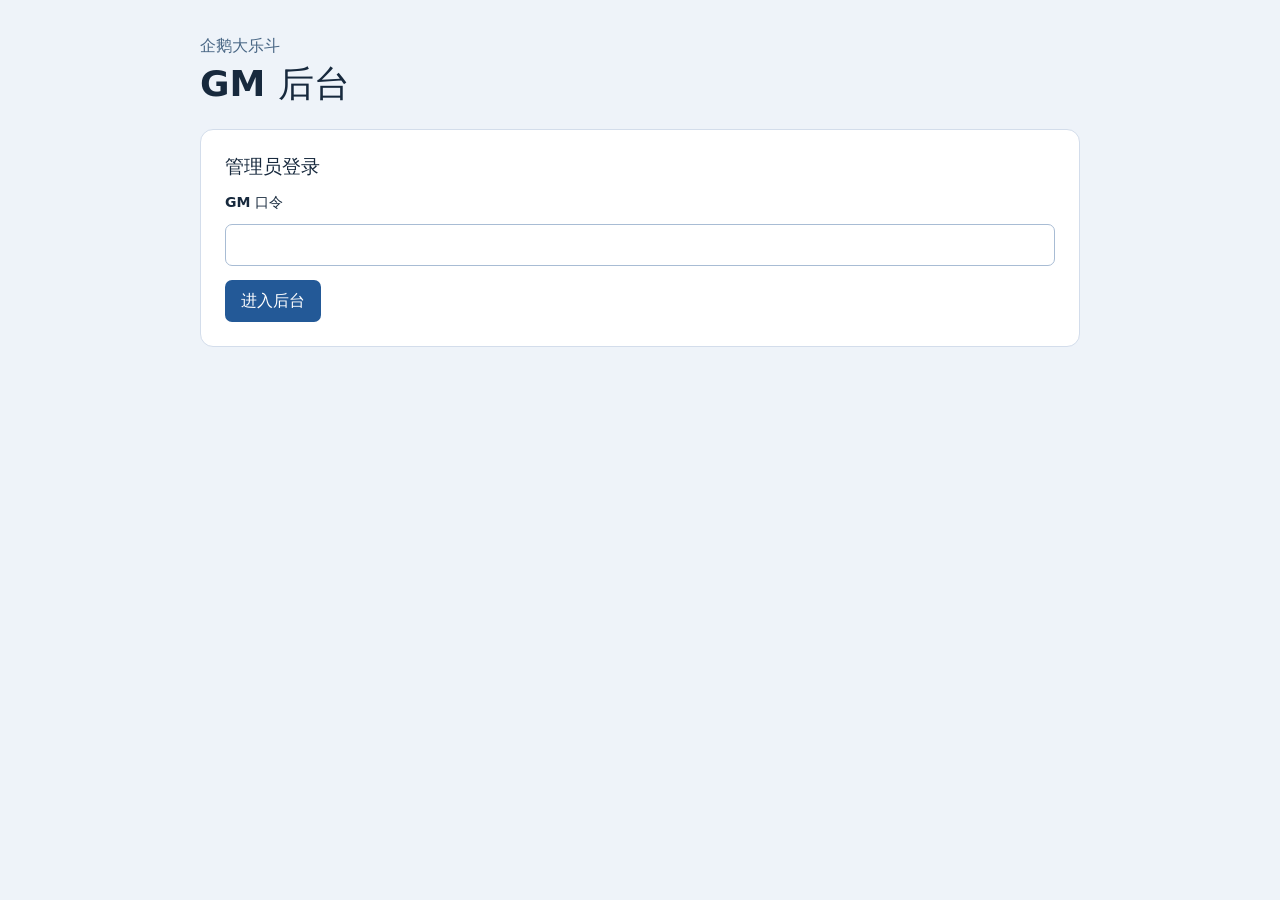
==== gm.html @ b00a604d "Add GM console for granting player assets" ====
<!doctype html>
<html lang="zh-CN">
<head>
  <meta charset="utf-8">
  <meta name="viewport" content="width=device-width, initial-scale=1">
  <title>GM 后台 · 企鹅大乐斗</title>
  <link rel="stylesheet" href="gm.css?v=1">
  <script src="gm.js?v=1" defer></script>
</head>
<body>
  <main>
    <header class="page-header">
      <div><p>企鹅大乐斗</p><h1>GM 后台</h1></div>
      <button id="gm-logout" type="button" class="secondary" hidden>退出后台</button>
    </header>
    <section id="gm-login-panel" class="card" aria-labelledby="login-title">
      <h2 id="login-title">管理员登录</h2>
      <form id="gm-login">
        <label for="gm-key">GM 口令</label>
        <input id="gm-key" type="password" required minlength="64" maxlength="64" autocomplete="off">
        <button type="submit">进入后台</button>
      </form>
    </section>
    <p id="gm-feedback" role="status"></p>
    <section id="gm-workspace" hidden>
      <section class="card" aria-labelledby="find-title">
        <h2 id="find-title">查找角色</h2>
        <form id="gm-lookup" class="fields">
          <div><label for="gm-zone">区服</label><select id="gm-zone" required></select></div>
          <div><label for="gm-uid">UID</label><input id="gm-uid" required inputmode="numeric" pattern="[1-9][0-9]{0,19}" placeholder="输入角色 UID"></div>
          <button type="submit">查找</button>
        </form>
      </section>
      <div id="gm-player" hidden>
        <section class="card" aria-labelledby="gm-player-name">
          <h2 id="gm-player-name" tabindex="-1"></h2>
          <p id="gm-player-meta" class="muted"></p>
          <dl class="assets">
            <div><dt>背包</dt><dd id="gm-items"></dd></div>
            <div><dt>武器库</dt><dd id="gm-weapons"></dd></div>
          </dl>
        </section>
        <section class="card" aria-labelledby="grant-title">
          <h2 id="grant-title">发放</h2>
          <form id="gm-grant">
            <div class="fields">
              <div><label for="gm-kind">类别</label><select id="gm-kind"><option value="item">道具</option><option value="weapon">武器</option></select></div>
              <div><label for="gm-asset">选择道具</label><select id="gm-asset" required></select></div>
              <div><label for="gm-quantity">数量</label><input id="gm-quantity" type="number" min="1" max="999" step="1" value="1" required></div>
            </div>
            <label for="gm-reason">发放原因</label>
            <input id="gm-reason" maxlength="120" placeholder="例如：测试青龙偃月刀动画" required>
            <button type="submit">核对发放</button>
          </form>
        </section>
        <section class="card" aria-labelledby="history-title">
          <h2 id="history-title">最近 20 条发放记录</h2>
          <p id="gm-history-empty" class="muted">该角色还没有发放记录。</p>
          <div class="table-scroll" id="gm-history-table" hidden>
            <table>
              <thead><tr><th scope="col">时间</th><th scope="col">内容</th><th scope="col">原因</th></tr></thead>
              <tbody id="gm-history"></tbody>
            </table>
          </div>
        </section>
      </div>
    </section>
  </main>
  <dialog id="gm-confirm" aria-labelledby="confirm-title">
    <h2 id="confirm-title">确认发放</h2>
    <p id="gm-confirm-text"></p>
    <div class="dialog-actions">
      <button id="gm-cancel" type="button" class="secondary" autofocus>取消</button>
      <button id="gm-send" type="button">确认发放</button>
    </div>
  </dialog>
</body>
</html>
---- gm.css ----
:root {
  font-family: system-ui, sans-serif;
  color: #17293d;
  background: #eef3f9;
  font-synthesis: none;
}
* { box-sizing: border-box; }
[hidden] { display: none !important; }
body { margin: 0; }
main { width: min(880px, 100% - 32px); margin: 36px auto; }
.page-header { display: flex; justify-content: space-between; align-items: center; gap: 16px; margin-bottom: 20px; }
.page-header p { margin: 0 0 3px; color: #496785; font-weight: 650; }
h1 { margin: 0; font-size: clamp(26px, 5vw, 36px); }
h2 { margin: 0 0 14px; font-size: 19px; }
.card, dialog { padding: clamp(14px, 4vw, 24px); border: 1px solid #d3ddeb; border-radius: 13px; background: #fff; }
.card { margin-bottom: 14px; }
form { display: grid; align-items: end; gap: 8px; }
form > button { justify-self: start; margin-top: 6px; }
.fields { display: grid; grid-template-columns: repeat(auto-fit, minmax(min(140px, 100%), 1fr)); gap: 10px; align-items: end; }
label { display: block; margin-bottom: 4px; font-size: 14px; font-weight: 650; }
input, select, button { min-height: 42px; font: inherit; border-radius: 7px; }
input, select { width: 100%; padding: 7px 10px; border: 1px solid #a8bcd4; color: inherit; background: #fff; }
button { border: 1px solid transparent; padding: 7px 15px; color: #fff; background: #235997; font-weight: 650; cursor: pointer; }
button:hover { background: #184779; }
button.secondary { background: #edf4ff; border-color: #b6c7dd; color: #20456f; }
button.secondary:hover { background: #dfebfa; }
button:disabled { opacity: .58; cursor: default; }
:focus-visible { outline: 3px solid #4281cb; outline-offset: 2px; }
#gm-feedback { padding: 10px 14px; border-radius: 8px; color: #145333; background: #e1f1e8; overflow-wrap: anywhere; }
#gm-feedback[data-error] { color: #8f3038; background: #fae9eb; }
#gm-feedback:empty { display: none; }
.muted { color: #52677c; }
.assets { display: grid; gap: 8px; margin: 0; }
.assets > div { display: grid; grid-template-columns: 4em 1fr; gap: 8px; padding: 9px; border-radius: 8px; background: #f3f7fc; }
.assets dt { font-weight: 650; }
.assets dd { margin: 0; overflow-wrap: anywhere; }
.table-scroll { overflow-x: auto; }
table { width: 100%; border-collapse: collapse; }
th, td { padding: 8px; text-align: left; border-bottom: 1px solid #dce5f0; overflow-wrap: anywhere; }
th:first-child, td:first-child { min-width: 140px; }
th { color: #496785; font-size: 13px; }
dialog { max-width: min(440px, 100% - 32px); color: inherit; }
dialog::backdrop { background: #122b4c66; }
#gm-confirm-text { overflow-wrap: anywhere; }
.dialog-actions { display: flex; gap: 8px; justify-content: end; }
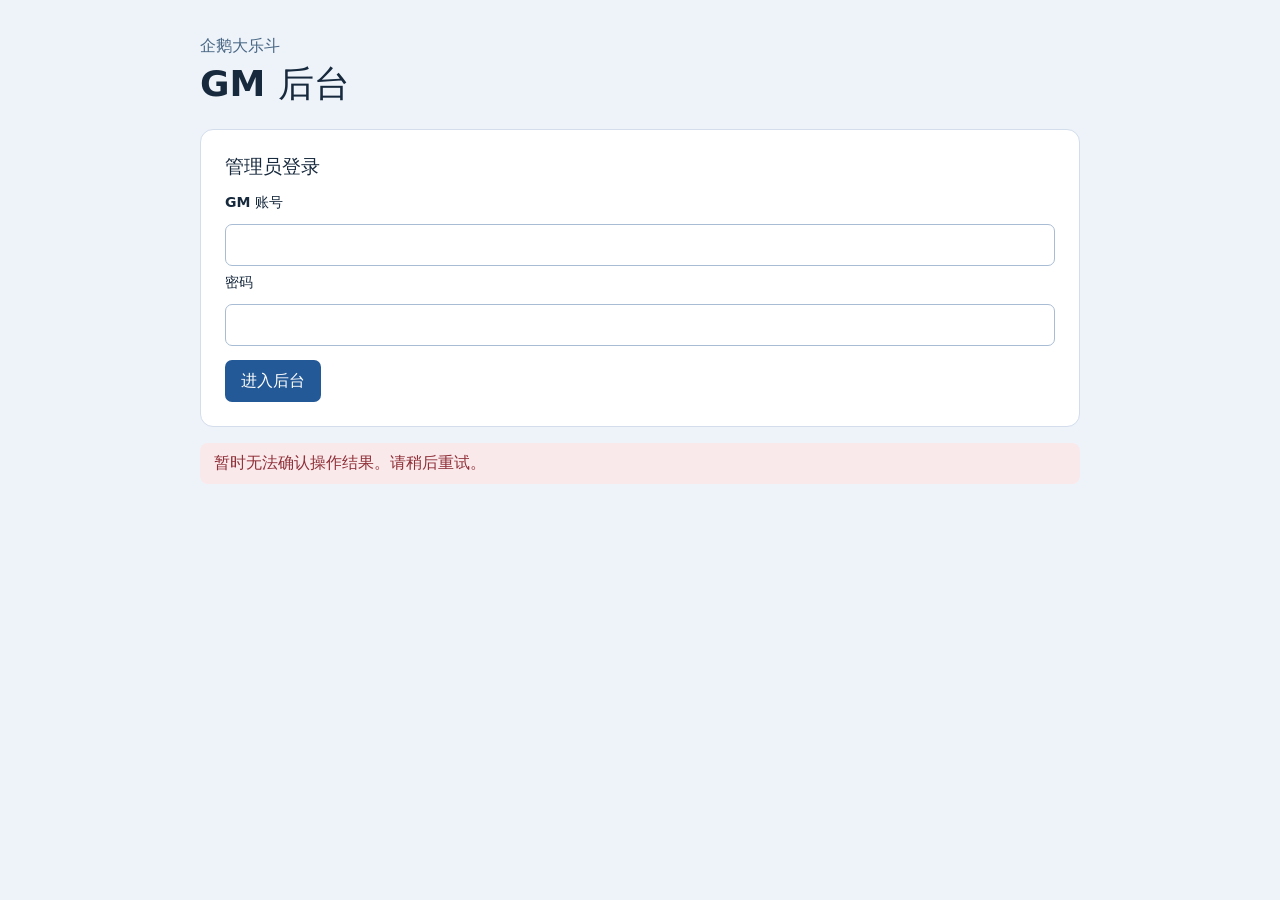
==== commit 2d2ade96: "Manage GM accounts and permissions in the console" ====
--- a/gm.html
+++ b/gm.html
@@ -4,25 +4,43 @@
   <meta charset="utf-8">
   <meta name="viewport" content="width=device-width, initial-scale=1">
   <title>GM 后台 · 企鹅大乐斗</title>
-  <link rel="stylesheet" href="gm.css?v=1">
-  <script src="gm.js?v=1" defer></script>
+  <link rel="stylesheet" href="gm.css?v=2">
+  <script src="gm.js?v=2" defer></script>
 </head>
 <body>
   <main>
     <header class="page-header">
       <div><p>企鹅大乐斗</p><h1>GM 后台</h1></div>
-      <button id="gm-logout" type="button" class="secondary" hidden>退出后台</button>
+      <div class="header-controls" id="gm-user-controls" hidden>
+        <span id="gm-identity"></span>
+        <button id="gm-password-open" type="button" class="secondary">修改密码</button>
+        <button id="gm-logout" type="button" class="secondary">退出后台</button>
+      </div>
     </header>
     <section id="gm-login-panel" class="card" aria-labelledby="login-title">
       <h2 id="login-title">管理员登录</h2>
       <form id="gm-login">
-        <label for="gm-key">GM 口令</label>
-        <input id="gm-key" type="password" required minlength="64" maxlength="64" autocomplete="off">
+        <label for="gm-username">GM 账号</label>
+        <input id="gm-username" required minlength="3" maxlength="32" autocomplete="username" autocapitalize="none">
+        <label for="gm-key">密码</label>
+        <input id="gm-key" type="password" required minlength="12" maxlength="128" autocomplete="current-password">
         <button type="submit">进入后台</button>
       </form>
     </section>
     <p id="gm-feedback" role="status"></p>
     <section id="gm-workspace" hidden>
+      <details id="gm-management" class="card" hidden>
+        <summary>GM 账号管理</summary>
+        <form id="gm-create" class="fields">
+          <div><label for="gm-new-user">新账号</label><input id="gm-new-user" required minlength="3" maxlength="32" autocomplete="off"></div>
+          <div><label for="gm-new-role">权限</label><select id="gm-new-role"><option value="viewer">只读</option><option value="operator">发放员</option><option value="admin">管理员</option></select></div>
+          <div><label for="gm-new-key">初始密码</label><input id="gm-new-key" type="password" required minlength="12" maxlength="128" autocomplete="new-password"></div>
+          <button type="submit">创建账号</button>
+        </form>
+        <div class="table-scroll">
+          <table><thead><tr><th scope="col">账号</th><th scope="col">权限</th><th scope="col">状态</th><th scope="col">操作</th></tr></thead><tbody id="gm-account-list"></tbody></table>
+        </div>
+      </details>
       <section class="card" aria-labelledby="find-title">
         <h2 id="find-title">查找角色</h2>
         <form id="gm-lookup" class="fields">
@@ -40,7 +58,7 @@
             <div><dt>武器库</dt><dd id="gm-weapons"></dd></div>
           </dl>
         </section>
-        <section class="card" aria-labelledby="grant-title">
+        <section class="card" id="gm-grant-panel" aria-labelledby="grant-title">
           <h2 id="grant-title">发放</h2>
           <form id="gm-grant">
             <div class="fields">
@@ -58,7 +76,7 @@
           <p id="gm-history-empty" class="muted">该角色还没有发放记录。</p>
           <div class="table-scroll" id="gm-history-table" hidden>
             <table>
-              <thead><tr><th scope="col">时间</th><th scope="col">内容</th><th scope="col">原因</th></tr></thead>
+              <thead><tr><th scope="col">时间</th><th scope="col">内容</th><th scope="col">操作账号</th><th scope="col">原因</th></tr></thead>
               <tbody id="gm-history"></tbody>
             </table>
           </div>
@@ -74,5 +92,18 @@
       <button id="gm-send" type="button">确认发放</button>
     </div>
   </dialog>
+  <dialog id="gm-password-dialog" aria-labelledby="password-title">
+    <h2 id="password-title">修改密码</h2>
+    <form id="gm-password-form">
+      <div id="gm-current-password-row"><label for="gm-current-password">当前密码</label><input id="gm-current-password" type="password" required minlength="12" maxlength="128" autocomplete="current-password"></div>
+      <div><label for="gm-new-password">新密码</label><input id="gm-new-password" type="password" required minlength="12" maxlength="128" autocomplete="new-password"></div>
+      <p class="muted">密码至少 12 个字符，最多 128 字节。</p>
+      <p id="gm-password-feedback" role="status"></p>
+      <div class="dialog-actions">
+        <button id="gm-password-cancel" type="button" class="secondary">取消</button>
+        <button type="submit">保存密码</button>
+      </div>
+    </form>
+  </dialog>
 </body>
 </html>
--- a/gm.css
+++ b/gm.css
@@ -43,3 +43,13 @@
 dialog::backdrop { background: #122b4c66; }
 #gm-confirm-text { overflow-wrap: anywhere; }
 .dialog-actions { display: flex; gap: 8px; justify-content: end; }
+.header-controls, .gm-account-actions { display: flex; flex-wrap: wrap; align-items: center; gap: 8px; }
+.header-controls { justify-content: flex-end; }
+summary { cursor: pointer; font-weight: 700; }
+#gm-create { margin: 14px 0; }
+#gm-password-feedback { margin: 0; color: #8f3038; }
+#gm-password-feedback:empty { display: none; }
+@media (max-width: 520px) {
+  .page-header { align-items: flex-start; flex-direction: column; }
+  .header-controls { justify-content: flex-start; }
+}
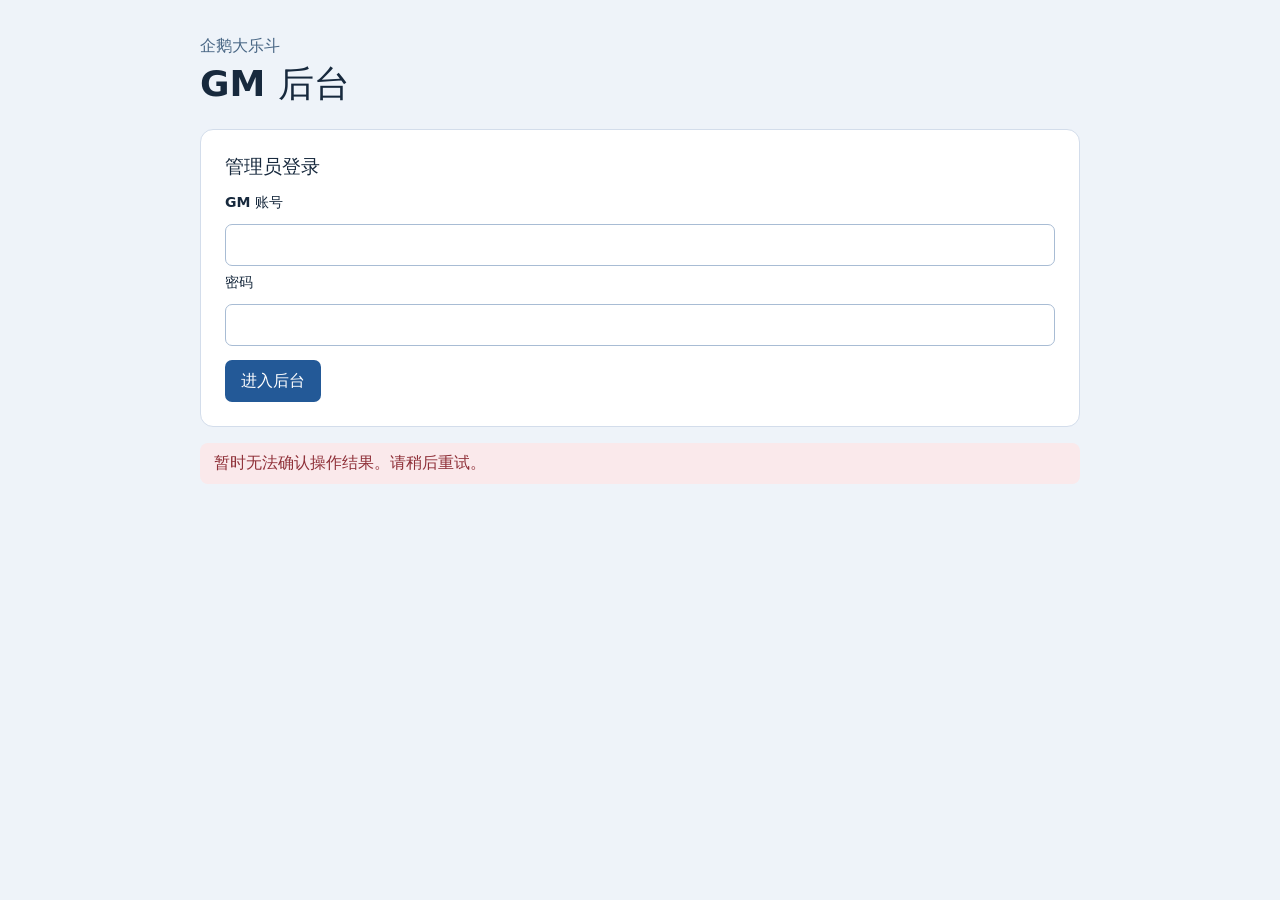
==== commit f88d1b26: "Enter a single game world directly after login" ====
--- a/gm.html
+++ b/gm.html
@@ -5,7 +5,7 @@
   <meta name="viewport" content="width=device-width, initial-scale=1">
   <title>GM 后台 · 企鹅大乐斗</title>
   <link rel="stylesheet" href="gm.css?v=2">
-  <script src="gm.js?v=2" defer></script>
+  <script src="gm.js?v=single-world" defer></script>
 </head>
 <body>
   <main>
@@ -44,7 +44,6 @@
       <section class="card" aria-labelledby="find-title">
         <h2 id="find-title">查找角色</h2>
         <form id="gm-lookup" class="fields">
-          <div><label for="gm-zone">区服</label><select id="gm-zone" required></select></div>
           <div><label for="gm-uid">UID</label><input id="gm-uid" required inputmode="numeric" pattern="[1-9][0-9]{0,19}" placeholder="输入角色 UID"></div>
           <button type="submit">查找</button>
         </form>
